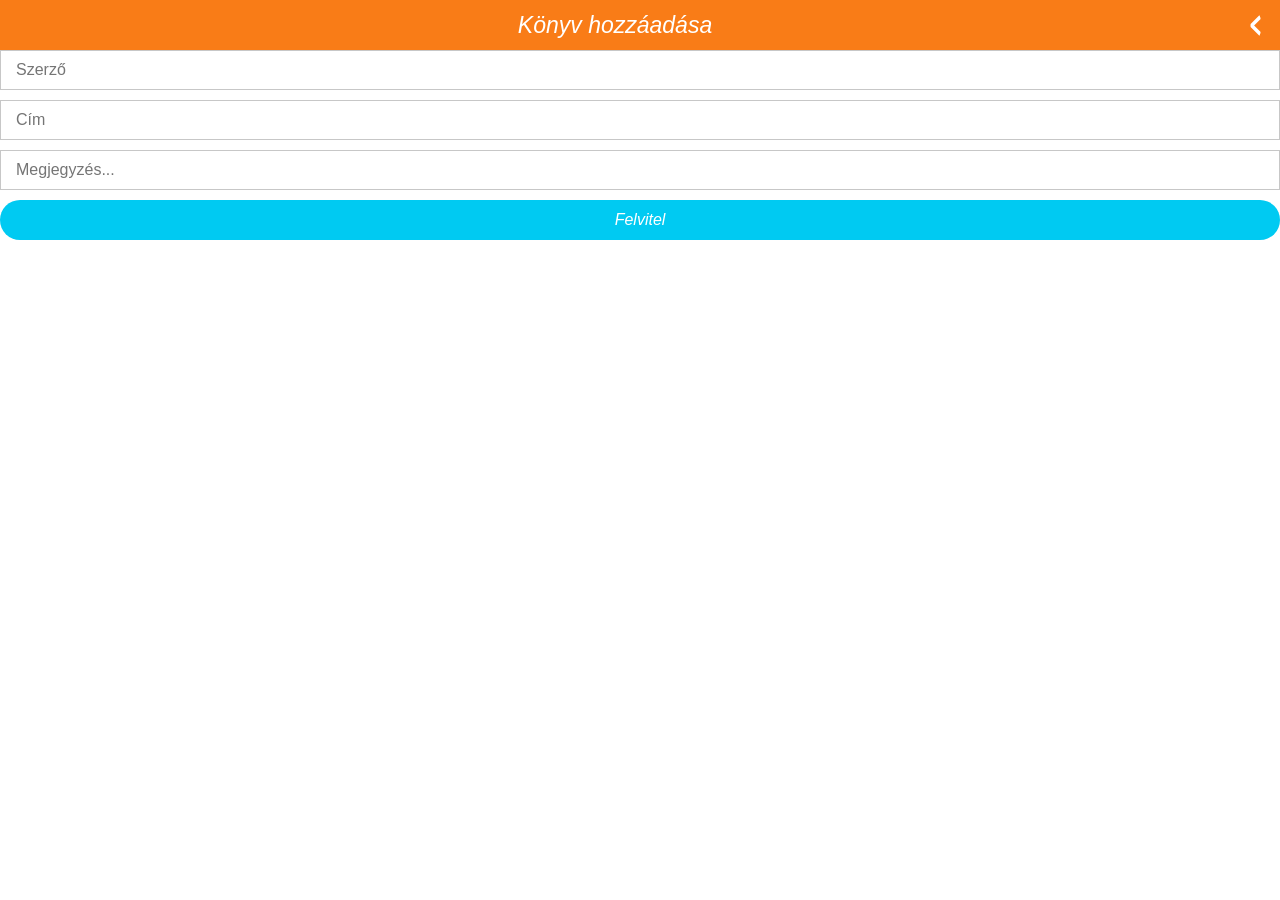
==== hozzaadas.html @ 5da23269 "First version" ====
<!DOCTYPE html>
<html>
  <head>
    <meta charset="utf-8">
    <meta name="viewport" content="width=device-width, initial-scale=1">
    <title>Hozzáadás</title>
      <link type="text/css" rel="stylesheet" href="css/headers.css"/>
      <link type="text/css" rel="stylesheet" href="css/drawer.css"/>
      <link type="text/css" rel="stylesheet" href="css/lists.css"/>
      <link type="text/css" rel="stylesheet" href="css/app.css"/>
      <link type="text/css" rel="stylesheet" href="css/buttons.css"/>
      <link type="text/css" rel="stylesheet" href="css/input_areas.css"/>
    <!-- Inline scripts are forbidden in Firefox OS apps (CSP restrictions),
         so we use a script file. -->
    <script type="text/javascript" src="script/Hozzaadas.js"></script>
  </head>
  <body>
      <section role="region">
            <header>
                <menu type="toolbar">
                    <a href="index.html"><span class="icon icon-back">back</span></a>
                </menu>
                <h1>Könyv hozzáadása</h1>
            </header>
            <div>
                <input id="szerzo" type="text" placeholder="Szerző" value="" />
                <input id="cim" type="text" placeholder="Cím" value="" />
                <input id="megjegyzes" type="text" placeholder="Megjegyzés..." value="" />
                <button id="Felvitel" class="recommend">Felvitel</button>
            </div>
        </section>
  </body>
</html>
---- css/headers.css ----
/* -------------------------------------------------------------------
  HEADERS: layout
  Form factor or Skin dependent styles should NOT be defined here.
------------------------------------------------------------------- */

section[role="region"] > header:first-child {
  position: relative;
  display: block;
  z-index: 10;
  padding: 0;
  height: 5rem;
  border: none;
}

section[role="region"] > header:first-child h1 {
  font-size: 2.3rem;
  line-height: 5rem;
  white-space: nowrap;
  text-overflow: ellipsis;
  display: block;
  overflow: hidden;
  margin: 0;
  padding: 0 1rem;
  height: 100%;
  font-weight: 300;
  font-style: italic;
  text-align: center;
}

section[role="region"] > header:first-child h1 em {
  font-weight: 400;
  font-size: 1.5rem;
  line-height: 1em;
  font-style: normal;
}

section[role="region"] > header:first-child menu {
  height: 100%;
  float: right;
  padding: 0;
  margin: 0;
}

/* ----------------------------------
  Buttons
---------------------------------- */

section[role="region"] > header:first-child a,
section[role="region"] > header:first-child button {
  box-sizing: border-box;
  position: relative;
  display: block;
  overflow: hidden;
  float: left;
  min-width: 5rem;
  width: auto;
  height: 5rem;
  border: none;
  background: none;
  padding: 0 1rem;
  margin: 0;
  font-weight: 400;
  font-size: 1.5rem;
  line-height: 5rem;
  border-radius: 0;
  text-decoration: none;
  text-align: center;
  text-shadow: none;
  font-style: italic;
}

/* Pressed state */
section[role="region"] > header:first-child a:focus {
  outline: none;
}

section[role="region"] > header:first-child button::-moz-focus-inner {
  outline: none;
  border: none;
  margin-top: -0.2rem; /* To fix line-height bug (697451) */
  padding: 0;
}

/* Disabled state */
section[role="region"] > header:first-child a[aria-disabled="true"],
section[role="region"] > header:first-child button[disabled] {
  opacity: 0.3;
  pointer-events: none;
}

/* ----------------------------------
  Icons
---------------------------------- */

section[role="region"] > header:first-child .icon {
  display: block;
  width: 3rem;
  height: 5rem;
  background: transparent no-repeat center / 3rem auto;
  font-size: 0;
}

/* ----------------------------------
  Subheader
---------------------------------- */

section[role="region"] > header {
  z-index: 0;
  height: auto;
}

section[role="region"] header h2 {
  margin: 0;
  padding: 0.8rem 3rem;
  font-weight: 400;
  font-size: 1.5rem;
  line-height: 1.8rem;
}

/* ----------------------------------
  right-to-left
---------------------------------- */

html[dir="rtl"] section[role="region"] > header:first-child menu {
  float: left;
}

html[dir="rtl"] section[role="region"] > header:first-child button,
html[dir="rtl"] section[role="region"] > header:first-child a {
  float: right;
}

html[dir="rtl"] section[role="region"] > header:first-child .icon-back {
  transform: rotate(180deg);
}

/* -----------------------------------------------------------------
  HEADER SKIN: default
  Default values in case we are not overriding them using
  class="skin-*"
----------------------------------------------------------------- */

section[role="region"] > header:first-child {
  color: #fff;
  background-color: #f97c17;
}

section[role="region"] > header:first-child h1 {
  color: #fff;
}

section[role="region"] > header:first-child a,
section[role="region"] > header:first-child button {
  color: rgba(0,0,0,0.6);
}

section[role="region"] > header:first-child a:active,
section[role="region"] > header:first-child button:active,
section[role="region"] > header:first-child a:hover,
section[role="region"] > header:first-child button:hover {
  background-color: rgba(0,0,0,0.07);
}

section[role="region"] > header:first-child a:focus,
section[role="region"] > header:first-child button:focus {
  background-color: transparent;
}

/* ----------------------------------
  Icons
---------------------------------- */

section[role="region"] > header:first-child .icon-add {
  background-image: url(headers/images/icons/add.png);
}

section[role="region"] > header:first-child .icon-compose {
  background-image: url(headers/images/icons/compose.png);
}

section[role="region"] > header:first-child .icon-edit {
  background-image: url(headers/images/icons/edit.png);
}

section[role="region"] > header:first-child .icon-send {
  background-image: url(headers/images/icons/send.png);
}

section[role="region"] > header:first-child .icon-close {
  background-image: url(headers/images/icons/close.png);
}

section[role="region"] > header:first-child .icon-back {
  background-image: url(headers/images/icons/back.png);
}

section[role="region"] > header:first-child .icon-menu {
  background-image: url(headers/images/icons/menu.png);
}

section[role="region"] > header:first-child .icon-user {
  background-image: url(headers/images/icons/user.png);
}

section[role="region"] > header:first-child .icon-up {
  background-image: url(headers/images/icons/up.png);
}

section[role="region"] > header:first-child .icon-down {
  background-image: url(headers/images/icons/down.png);
}

section[role="region"] > header:first-child .icon-options {
  background-image: url(headers/images/icons/options.png);
}

/* ----------------------------------
  Subheader
---------------------------------- */

section[role="region"] header h2 {
  color: #424242;
  border-bottom: solid 0.1rem #e6e6e6;
}

/* -----------------------------------------------------------------
  HEADER SKIN: comms
  .skin-comms will override default values
----------------------------------------------------------------- */

.skin-comms section[role="region"] > header:first-child,
section[role="region"].skin-comms > header:first-child {
  background-color: #00adad;
}

.skin-comms section[role="region"] > header:first-child a,
.skin-comms section[role="region"] > header:first-child button,
section[role="region"].skin-comms > header:first-child a,
section[role="region"].skin-comms > header:first-child button {
  color: rgba(0,0,0,0.5);
}

.skin-comms section[role="region"] > header:first-child a:active,
.skin-comms section[role="region"] > header:first-child button:active,
.skin-comms section[role="region"] > header:first-child a:hover,
.skin-comms section[role="region"] > header:first-child button:hover,
section[role="region"].skin-comms > header:first-child a:active,
section[role="region"].skin-comms > header:first-child button:active,
section[role="region"].skin-comms > header:first-child a:hover,
section[role="region"].skin-comms > header:first-child button:hover {
  background-color: rgba(0,0,0,0.1);
}

.skin-comms section[role="region"] > header:first-child a:focus,
.skin-comms section[role="region"] > header:first-child button:focus,
section[role="region"].skin-comms > header:first-child a:focus,
section[role="region"].skin-comms > header:first-child button:focus {
  background-color: transparent;
}

/* -----------------------------------------------------------------
  HEADER SKIN: dark
  .skin-dark will override default values
----------------------------------------------------------------- */

section[role="region"].skin-dark > header:first-child,
.skin-dark > section[role="region"] > header:first-child {
  background-color: #242d33;
}

.skin-dark section[role="region"] > header:first-child a,
.skin-dark section[role="region"] > header:first-child button,
section[role="region"].skin-dark > header:first-child a,
section[role="region"].skin-dark > header:first-child button {
  color: #00aac5;
}

.skin-dark section[role="region"] > header:first-child a:active,
.skin-dark section[role="region"] > header:first-child button:active,
.skin-dark section[role="region"] > header:first-child a:hover,
.skin-dark section[role="region"] > header:first-child button:hover,
section[role="region"].skin-dark > header:first-child a:active,
section[role="region"].skin-dark > header:first-child button:active,
section[role="region"].skin-dark > header:first-child a:hover,
section[role="region"].skin-dark > header:first-child button:hover {
  background-color: rgba(0,0,0,0.4);
}

.skin-dark section[role="region"] > header:first-child a:focus,
.skin-dark section[role="region"] > header:first-child button:focus,
section[role="region"].skin-dark > header:first-child a:focus,
section[role="region"].skin-dark > header:first-child button:focus {
  background-color: transparent;
}

section[role="region"].skin-dark header h2,
.skin-dark > section[role="region"] header h2 {
  background-color: #2c353b;
  color: #fff;
  border: none;
}

/* -----------------------------------------------------------------
  HEADER SKIN: organic
  .skin-organic will override default values
----------------------------------------------------------------- */

section[role="region"].skin-organic > header:first-child,
.skin-organic section[role="region"] > header:first-child {
  color: #868692;
  background-color: #f4f4f4;
}

section[role="region"].skin-organic > header:first-child h1,
.skin-organic section[role="region"] > header:first-child h1 {
  color: #868692;
}

section[role="region"].skin-organic > header:first-child a,
section[role="region"].skin-organic > header:first-child button,
.skin-organic section[role="region"] > header:first-child a,
.skin-organic section[role="region"] > header:first-child button {
  color: #00aac5;
}

section[role="region"].skin-organic > header:first-child a:focus,
section[role="region"].skin-organic > header:first-child button:focus,
.skin-organic section[role="region"] > header:first-child a:focus,
.skin-organic section[role="region"] > header:first-child button:focus {
  background-color: transparent;
}

/* ----------------------------------
  Icons
---------------------------------- */

section[role="region"].skin-organic > header:first-child .icon-back,
.skin-organic section[role="region"] > header:first-child .icon-back {
  background-image: url(headers/images/icons/organic/back.png);
}

section[role="region"].skin-organic > header:first-child .icon-close,
.skin-organic section[role="region"] > header:first-child .icon-close {
  background-image: url(headers/images/icons/organic/close.png);
}

section[role="region"].skin-organic > header:first-child .icon-add,
.skin-organic section[role="region"] > header:first-child .icon-add {
  background-image: url(headers/images/icons/organic/add.png);
}

section[role="region"].skin-organic > header:first-child .icon-edit,
.skin-organic section[role="region"] > header:first-child .icon-edit {
  background-image: url(headers/images/icons/organic/edit.png);
}

/* ----------------------------------
  Subheader
---------------------------------- */

section[role="region"].skin-organic header h2,
.skin-organic section[role="region"] header h2 {
  background-color: #e7e7e7;
  color: #4d4d4d;
  border: none;
}
---- css/drawer.css ----
/* ----------------------------------
* Drawer
* ---------------------------------- */

/* Main region */
section[role="region"] {
  width: 100%;
  transition: all 0.25s ease;
  position: relative;
  z-index: 100;
}

section[role="region"]:target {
  transform: translateX(80%);
}

/* Hide anchor to change target */
section[role="region"] > header:first-child > a:first-of-type {
  display: none;
}
section[role="region"]:target > header:first-child > a:first-of-type {
  display: block;
}
section[role="region"] > header:first-child > a:last-of-type {
  display: block;
}
section[role="region"]:target > header:first-child > a:last-of-type {
  display: none;
}


/* Sidebar */
section[data-type="sidebar"] {
  position: absolute;
  width: 80%;
  background: url(drawer/images/ui/pattern.png) repeat;
  height: 100%;
  top: 0;
  left: 0;
  overflow: hidden;
}

/* Sidebar header */
section[data-type="sidebar"] > header {
  position: relative;
  z-index: 10;
  height: 5rem;
  color: #fff;
  background: url(drawer/images/ui/header.png) repeat-x left bottom / 100% auto;
}

section[data-type="sidebar"] > header:after {
  content: "";
  height: 0.3rem;
  position: absolute;
  top: 100%;
  left: 0;
  right: 0;
  background: url(drawer/images/ui/shadow_header.png) repeat-x left top;
  background-size: auto 100%;
}

section[data-type="sidebar"] > header h1 {
  font-size: 2.2rem;
  line-height: 4.8rem;
  text-align: left;
  white-space: nowrap;
  text-overflow: ellipsis;
  display: block;
  overflow: hidden;
  margin: 0 0 0 3rem;
  height: 100%
}

section[data-type="sidebar"] > header h1 em {
  font-weight: bold;
  font-size: 1.5rem;
  line-height: 1em;
}

/* Generic set of actions in toolbar */
section[data-type="sidebar"] > header menu[type="toolbar"] {
  height: 100%;
  float: right;
}

section[data-type="sidebar"] > header menu[type="toolbar"] a,
section[data-type="sidebar"] > header menu[type="toolbar"] button {
  height: 4.9rem;
  line-height: 4.9rem;
  float: left;
  background: none;
  padding: 0 1.75rem;
  -moz-box-sizing: border-box;
  min-width: 5rem;
  text-align: center;
}

section[data-type="sidebar"] > header menu[type="toolbar"] a:last-child,
section[data-type="sidebar"] > header menu[type="toolbar"] button:last-child {
  background: url(drawer/images/ui/separator.png) no-repeat left center / auto 3.1rem;
}

section[data-type="sidebar"] > header menu[type="toolbar"] {
  padding: 0;
  margin: 0;
}

section[data-type="sidebar"] > header a,
section[data-type="sidebar"] > header button {
  border: none;
  background: none;
  padding: 0;
  overflow: hidden;
  font-weight: 600;
  font-size: 1.4rem;
  line-height: 1.1em;
  color: #fff;
}

section[data-type="sidebar"] > header a:first-letter,
section[data-type="sidebar"] > header button:first-letter {
  text-transform: uppercase;
}

/* Icon definitions */
section[data-type="sidebar"] > header .icon {
  display: inline-block;
  width: 3rem;
  height: 4.9rem;
  margin: 0 -1rem;
  background: transparent no-repeat center center / 100% auto;
  font-size: 0;
  overflow: hidden;
  position: relative;
}

section[data-type="sidebar"]:after {
  content: "";
  width: 1rem;
  background: url(drawer/images/ui/shadow.png) right top repeat-y;
  height: 100%;
  position: absolute;
  top: 0;
  right: 0;
  z-index: 5;
}

section[data-type="sidebar"] > nav {
  overflow-y: auto;
  max-height: 100%;
  margin-right: -0.8rem;
}

section[data-type="sidebar"] > nav > h2 {
  font-weight: bold;
  font-size: 1.4rem;
  line-height: 3.3rem;
  text-indent: 3rem;
  color: #fff;
  background: url(drawer/images/ui/pattern_subheader.png) repeat left top;
  border-bottom: 0.1rem solid #596068;
  margin: 0;
  padding-right: 0.8rem;
}

section[data-type="sidebar"] [role="toolbar"] {
  position: absolute;
}

section[data-type="sidebar"] > nav > ul {
  width: 100%;
  margin: 0;
  padding: 0;
}

section[data-type="sidebar"] > nav > ul > li {
  color: #fff;
  list-style: none;
  transition: background 0.2s ease;
}

section[data-type="sidebar"] > nav > ul > li:active {
  background: #00ABCC;
}

section[data-type="sidebar"] > nav > ul > li > a {
  text-decoration: none;
  color: #fff;
  font-size: 1.6rem;
  line-height: 4.35rem;
  border-bottom: 0.1rem solid #596068;
  text-indent: 3rem;
  padding-right: 0.8rem;
  width: 100%;
  -moz-box-sizing: border-box;
  display: block;
  text-overflow: ellipsis;
  white-space: nowrap;
  overflow: hidden;
}

/* RTL View */

html[dir="rtl"] section[role="region"]:target {
  transform: translateX(-80%);
}

/* Sidebar */
html[dir="rtl"] section[data-type="sidebar"] {
  left: auto;
  right: 0;
}

/* Sidebar header */
html[dir="rtl"] section[data-type="sidebar"] > header {
  background-position: right bottom;
}

html[dir="rtl"] section[data-type="sidebar"] > header:after {
  background-position: right top;
}

html[dir="rtl"] section[data-type="sidebar"] > header h1 {
  text-align: right;
  margin: 0 3rem 0 0;
}

/* Generic set of actions in toolbar */
html[dir="rtl"] section[data-type="sidebar"] > header menu[type="toolbar"] {
  float: left;
}

html[dir="rtl"] section[data-type="sidebar"] > header menu[type="toolbar"] a,
html[dir="rtl"] section[data-type="sidebar"] > header menu[type="toolbar"] button {
  float: left;
}

html[dir="rtl"] section[data-type="sidebar"] > header menu[type="toolbar"] a:last-child,
html[dir="rtl"] section[data-type="sidebar"] > header menu[type="toolbar"] button:last-child {
  background-position: right center;
}

html[dir="rtl"] section[data-type="sidebar"]:after {
  background-image: url(drawer/images/ui/shadow_rtl.png);
  background-position: left top;
  left: 0;
  right: auto;
}
html[dir="rtl"] section[data-type="sidebar"] > nav > h2 {
  background-position: right top;
  padding-left: 0.8rem;
  padding-right: auto;
}
---- css/lists.css ----
/* ----------------------------------
 * Lists
 * ---------------------------------- */
[data-type="list"] {
  font-weight: 400;
  padding: 0 1.5rem;
}

[data-type="list"] ul {
  list-style: none;
  margin: 0;
  padding: 0;
  overflow: hidden;
}

[data-type="list"] strong {
  font-weight: 500;
}

/* Title divisors */
[data-type="list"] header {
  padding: 0 1.5rem;
  margin: 0;
  font-size: 1.6rem;
  height: 3rem;
  line-height: 4rem;
  font-weight: normal;
  color: #ff4e00;
  text-transform: uppercase;
  overflow: hidden;
  text-overflow: ellipsis;
  white-space: nowrap;
}

/* List items */
[data-type="list"] li {
  width: 100%;
  height: 6rem;
  box-sizing: border-box;
  border-bottom: solid 0.1rem #e7e7e7;
  color: #333;
  margin: 0;
  display: block;
  position: relative;
}

[data-type="list"] li:last-child {
  border: none;
}

/* Pressed State */
li a:active {
  background-color: transparent; /* remove default color for active state */
}

[data-type="list"] li > a {
  text-decoration: none;
  color: #333;
  display: block;
  height: 6rem;
  position: relative;
  border: none;
  outline: none;
}

[data-type="list"].active li:after,
[data-type="list"] li > a:after {
  content: "";
  pointer-events: none;
  position: absolute;
  left: -1.5rem;
  top: 0;
  right: -1.5rem;
  bottom: 0;
}

[data-type="list"].active li:active:after,
[data-type="list"] li > a:active:after {
  background-color: rgba(0,213,255,0.3);
}

/* Disabled */
[data-type="list"] li[aria-disabled="true"] {
  pointer-events: none;
  opacity: 0.2;
  border-color: #888;
}

/* Graphic content */
[data-type="list"] aside {
  float: left;
  margin: 0 0.5rem 0 0;
  height: 100%;
  position: relative;
}

[data-type="list"] li > a aside,
[data-type="list"] li > a aside.icon {
  background-color: transparent;
}

[data-type="list"] aside.pack-end {
  float: right;
  margin: 0 0 0 0.5rem;
  text-align: right;
}

[data-type="list"] aside.icon {
  width: 3rem;
  height: 6rem;
  background: #fff no-repeat left center / 100% auto;
  font-size: 0;
  display: block;
  overflow: hidden;
}

[data-type="list"] aside span[data-type=img],
[data-type="list"] aside img {
  display: block;
  overflow: hidden;
  width: 5rem;
  height: 5rem;
  border-radius: 2.5rem;
  margin-top: 0.5rem;
  box-sizing: border-box;
  background: transparent center center / cover;
  position: relative;

  /* Favor performance over quality */
  image-rendering: -moz-crisp-edges;
}

/* Text content */
[data-type="list"] li p {
  white-space: nowrap;
  overflow: hidden;
  text-overflow: ellipsis;
  border: none;
  display: block;
  margin: 0;
  color: #858585;
  font-size: 1.5rem;
  line-height: 2rem;
}

[data-type="list"] li p:first-of-type {
  font-size: 1.8rem;
  line-height: 2.2rem;
  color: #333;
  padding: 1rem 0 0;
}

[data-type="list"] li p:only-child,
[data-type="list"] li p:first-of-type:last-of-type {
  line-height: 4rem;
}

[data-type="list"] li p em {
  font-size: 1.5rem;
  font-style: normal;
}

[data-type="list"] li p time {
  margin-right: 0.3rem;
  text-transform: uppercase;
}

/* Checkable content */
[data-type="list"] li > .pack-checkbox,
[data-type="list"] li > .pack-radio,
[data-type="list"] li > .pack-switch {
  pointer-events: none;
  position: absolute;
  top: -0.1rem;
  bottom: 0;
  right: 0;
  left: -4rem;
  width: auto;
  height: auto;
}

[data-type="list"] li > .pack-checkbox input ~ span:after,
[data-type="list"] li > .pack-radio input ~ span:after,
[data-type="list"] li > .pack-switch input ~ span:after {
  left: 0;
  margin-left: 0;
}

/* Edit mode */
[data-type="list"] [data-type="edit"] li {
  padding-left: 4rem;
}

[data-type="list"] [data-type="edit"] li > .pack-checkbox,
[data-type="list"] [data-type="edit"] li > .pack-radio,
[data-type="list"] [data-type="edit"] li > .pack-switch {
  pointer-events: auto;
  left: 0;
}

[data-type="list"] [data-type="edit"] li > a {
  pointer-events: none;
}

[data-type="list"] [data-type="edit"] li > a:active:after,
[data-type="list"] [data-type="edit"] li > a:hover:after {
  display: none;
}

[data-type="list"] [data-type="edit"] aside.pack-end {
  display: none;
}

/* Themes */
.skin-comms [data-type="list"] header {
  color: #4997a7;
}
---- css/app.css ----
html, body {
	margin: 0;
	padding: 0;
	font-size: 10px;
	font-family: sans-serif;
	background-color: #fff;
	height: 100%;
	overflow-x: hidden;
}

h2.bb-docs {
	font-size: 1.8rem;
	font-weight: lighter;
	color: #666;
	margin: -0.1rem 0 0;
	background-color: #f5f5f5;
	padding: 0.4rem 0.4rem 0.4rem 3rem;
	border: solid 0.1rem #e8e8e8;
}

section[role="region"] {
	height: 100%;
	line-height: 1em;
	font-size: 2.2rem;
}

div[role="main"] {
	background: #eee;
	height: 590px;
	overflow: hidden;
}

div[role="main"] p {
	margin: 2rem 2.5rem;
}

/* Base icons */
section[data-type="sidebar"] > header .icon.icon-add {
	background-image: url([data-uri]);
}
---- css/buttons.css ----
/* ----------------------------------
 * Buttons
 * ---------------------------------- */

.button::-moz-focus-inner,
[role="button"]::-moz-focus-inner,
button::-moz-focus-inner {
  border: none;
  outline: none;
}

button,
[role="button"],
.button {
  font-family: sans-serif;
  font-style: italic;
  width: 100%;
  height: 4rem;
  margin: 0 0 1rem;
  padding: 0 1.2rem;
  -moz-box-sizing: border-box;
  display: inline-block;
  vertical-align: middle;
  text-overflow: ellipsis;
  white-space: nowrap;
  overflow: hidden;
  background: #d8d8d8;
  border: none;
  border-radius: 2rem;
  font-weight: normal;
  font-size: 1.6rem;
  line-height: 4rem;
  color: #333;
  text-align: center;
  text-decoration: none;
  outline: none;
}

/* Recommend */
button.recommend,
[role="button"].recommend {
  background-color: #00caf2;
  color: #fff;
}

/* Danger */
button.danger,
.danger[role="button"] {
  background-color: #e51e1e;
  color: #fff;
}

/* Pressed */
button:active,
[role="button"]:active,
.button:active {
  background-color: #b2f2ff;
  color: #fff;
}

/* Pressed with dark skin */
.skin-dark button:active,
.skin-dark [role="button"]:active,
.skin-dark .button:active {
  background-color: #00aacc;
}

/* Disabled */
button[disabled],
[role="button"][aria-disabled="true"],
.button[aria-disabled="true"] {
  background-color: rgba(0,0,0,0.05);
  color: #c7c7c7;
  pointer-events: none;
}

button[disabled].recommend,
[role="button"][aria-disabled="true"].recommend,
.button[aria-disabled="true"].recommend {
  background-color: #97cbd5;
  color: rgba(255,255,255,0.5);
}

button[disabled].danger,
[role="button"][aria-disabled="true"].danger,
.button[aria-disabled="true"].danger {
  background-color: #eb7474;
  color: rgba(255,255,255,0.5);
}

/* Disabled with dark background */
.skin-dark button[disabled],
.skin-dark .button[aria-disabled="true"],
.skin-dark [role="button"][aria-disabled="true"] {
  background-color: #565656;
  color: rgba(255,255,255,0.4);
}

.skin-dark button[disabled].recommend,
.skin-dark .button[aria-disabled="true"].recommend,
.skin-dark [role="button"][aria-disabled="true"].recommend {
  background-color: #006579;
}

.skin-dark button[disabled].danger,
.skin-dark .button[aria-disabled="true"].danger,
.skin-dark [role="button"][aria-disabled="true"].danger {
  background-color: #730f0f;
}

button[disabled]::-moz-selection,
.button[aria-disabled="true"]::-moz-selection,
[role="button"][aria-disabled="true"]::-moz-selection {
  -moz-user-select: none;
}

/* ----------------------------------
 * Buttons inside lists
 * ---------------------------------- */

li button,
li [role="button"],
li .button {
  position: relative;
  text-align: left;
  border: 0.1rem solid #c7c7c7;
  background: rgba(0,0,0,0.05);
  margin: 0 0 1rem;
  overflow: hidden;
  border-radius: 0;
  display: flex;
  height: auto;
  min-height: 4rem;
  text-overflow: initial;
  white-space: normal;
  line-height: 2rem;
  padding: 1rem 1.2rem;
}

/* Press */
li [role="button"]:active:after,
li .button:active:after,
li button:active:after {
  opacity: 0;
}

/* Disabled */
li button:disabled,
li [role="button"][aria-disabled="true"],
li .button[aria-disabled="true"] {
  opacity: 0.5;
}

/* Icons */
li button.icon,
li [role="button"].icon,
li .button.icon {
  padding-right: 4rem;
}

li button.icon:before,
li [role="button"].icon:before,
li .button.icon:before {
  content: "";
  width: 3rem;
  height: 3rem;
  position: absolute;
  top: 50%;
  right: 0.5rem;
  margin-top: -1.5rem;
  background: transparent no-repeat center center / 100% auto;
  pointer-events: none;
}

li button.icon-view:active,
li [role="button"].icon-view:active {
  background-color: #b2f2ff;
}

li button.icon-view:before,
li [role="button"].icon-view:before {
  background-image: url(buttons/images/next.png);
  right: 0;
}

/* Getting more space for text, as icon is shorter */
li button.icon-dialog,
li [role="button"].icon-dialog,
li .button.icon-dialog {
  padding-right: 3rem;
}

li button.icon-dialog:before,
li [role="button"].icon-dialog:before,
li .button.icon-dialog:before {
  width: 0;
  height: 0;
  top: auto;
  right: 0.8rem;
  bottom: 0.5rem;
  border-top: 0.7rem solid transparent;
  border-bottom: 0.7rem solid transparent;
  border-left: 0.7rem solid #00aac5;
  transform: rotate(45deg);
  z-index: 1;
}

li button.icon-dialog:disabled:before,
li [role="button"][aria-disabled="true"].icon-dialog:before,
li .button[aria-disabled="true"].icon-dialog:before {
  border-left: 0.7rem solid #a9a9a9;
}

/* ----------------------------------
 * Theme: Dark
 * ---------------------------------- */

.skin-dark li button,
.skin-dark li [role="button"],
.skin-dark li .button {
  background-color: #454545;
  border: none;
  color: #fff;
  font-weight: normal;
}

.skin-dark li button:active,
.skin-dark li [role="button"]:active {
  background-color: #00aacc;
}

.skin-dark li button.icon-view:active,
.skin-dark li [role="button"].icon-view:active {
  background-color: #00aacc;
}

.skin-dark li button.icon-dialog:active:before,
.skin-dark li [role="button"].icon-dialog:active:before,
.skin-dark li .button.icon-dialog:active:before {
  border-left: 0.7rem solid #b2f2ff;
}

.skin-dark li button:disabled,
.skin-dark li [role="button"][aria-disabled="true"],
.skin-dark li .button[aria-disabled="true"] {
  background-color: #454545;
  opacity: 0.5;
}

/* Inputs inside of .button */
.button input,
body[role="application"] .button input {
  border: 0;
  background: none;
}

/* select */
select {
  width: 100%;
  -moz-box-sizing: border-box;
  font-family: sans-serif;
  font-style: italic;
  font-size: 1.6rem;
  color: #333;
  margin: 0 0 1rem;
  padding: 0 0 0 1.1rem;
  text-overflow: ellipsis;
  white-space: nowrap;
  overflow: hidden;
  height: 4rem;
  border: 0.1rem solid #c7c7c7;
  background: rgba(0,0,0,0.05);
}

.skin-dark select {
  background-color: rgba(87, 87, 87, 0.8);
  border: none;
  color: #fff;
}

/* remove dotted outline */
select:-moz-focusring {
  color: transparent;
  text-shadow: 0 0 0 #333;
}

.skin-dark select:-moz-focusring {
  text-shadow: 0 0 0 #fff;
}

/* Hides dropdown arrow until bug #649849 is fixed */
.button.icon select {
  position: absolute;
  top: -0.6rem;
  left: 0;
  width: calc(100% + 3rem);
  height: 100%;
  margin: 0;
  padding: 0 5rem 0 0;
  text-indent: 0;
  font-weight: 400;
  font-size: 1.7rem;
  /*
    The select element uses the text color to determine the color of the outline.
    We put a text shadow with needed offset and no blur, so that replaces the text.
  */
  color: rgba(0,0,0,0);
  text-shadow: 1rem 0.5rem 0 #333;
  border: none;
  background: none;
}

.button.icon select option {
  color: #000;
  border: 0;
  padding: 0.6rem 1.3rem;
  text-shadow: 0 0 0 rgba(0,0,0,0);
}

.button.icon-dialog {
  overflow: hidden;
}

/******************************************************************************
 * Right-To-Left layout
 */

html[dir="rtl"] li button,
html[dir="rtl"] li a[role="button"],
html[dir="rtl"] li .button {
  text-align: right;
}

html[dir="rtl"] li button.icon,
html[dir="rtl"] li .icon[role="button"],
html[dir="rtl"] li .button.icon {
  padding: 1rem 1.3rem 1rem 4rem;
}

html[dir="rtl"] li button.icon:before,
html[dir="rtl"] li [role="button"].icon:before,
html[dir="rtl"] li .button.icon:before {
  right: auto;
  left: 0.5rem;
}

html[dir="rtl"] li button.icon-dialog,
html[dir="rtl"] li [role="button"].icon-dialog,
html[dir="rtl"] li .button.icon-dialog {
  padding-left: 3rem;
}

html[dir="rtl"] li button.icon-view:before,
html[dir="rtl"] li .icon-view[role="button"]:before {
  left: 0;
  right: auto;
  transform: rotate(180deg);
}

html[dir="rtl"] li button.icon-dialog:before,
html[dir="rtl"] li .icon-dialog[role="button"]:before,
html[dir="rtl"] li .button.icon-dialog:before {
  left: 0.8rem;
  right: auto;
  transform: rotate(135deg);
}

html[dir="rtl"] select {
  padding: 0 1.2rem 0 0; /* .3rem right space because of italic */
  text-align: right;
}

/* Hides dropdown arrow until bug #649849 is fixed */
html[dir="rtl"] .button.icon-dialog select {
  left: auto;
  right: 0.3rem; /* .3rem space because of italic */
  text-indent: 1rem;
  padding: 0 0 0 4rem;
}
---- css/input_areas.css ----
/* ----------------------------------
* Input areas
* ---------------------------------- */
input[type="text"],
input[type="password"],
input[type="email"],
input[type="tel"],
input[type="search"],
input[type="url"],
input[type="number"],
textarea {
  font-family: sans-serif;
  box-sizing: border-box;
  display: block;
  width: 100%;
  height: 4rem;
  line-height: 4rem;
  resize: none;
  padding: 0 1.5rem;
  font-size: 1.6rem;
  border: 0.1rem solid #c7c7c7;
  border-radius: 0;
  box-shadow: none; /* override the box-shadow from the system (performance issue) */
  color: #333;
  background: #fff;
  margin: 0 0 1rem 0;
}

label:active {
  background-color: transparent;
}

textarea {
  height: 10rem;
  max-height: 10rem;
  line-height: 2rem;
}

input::-moz-placeholder,
textarea::-moz-placeholder {
  color: #a9a9a9;
  opacity: 1;
  font-style: italic;
  font-weight: 400;
}

input[disabled],
textarea[disabled] {
  opacity: 0.5;
}

.skin-dark input[type="text"],
.skin-dark input[type="password"],
.skin-dark input[type="email"],
.skin-dark input[type="tel"],
.skin-dark input[type="search"],
.skin-dark input[type="url"],
.skin-dark input[type="number"],
.skin-dark textarea  {
  color: #fff;
  background-color: transparent;
  border-color: #454545;
}

form p {
  position: relative;
  margin: 0;
}

form p input + button[type="reset"],
form p textarea + button[type="reset"] {
  position: absolute;
  top: 0;
  right: -0.3rem;
  width: 4rem;
  height: 4rem;
  padding: 0;
  border: none;
  font-size: 0;
  opacity: 0;
  pointer-events: none;
  background: url(input_areas/images/clear.png) no-repeat 50% 50% / 2.4rem auto;
}


.skin-dark p input + button[type="reset"],
.skin-dark p textarea + button[type="reset"] {
  background-image: url(input_areas/images/clear_dark.png);
}

/* To avoid colission with BB butons */
li input + button[type="reset"]:after,
li textarea + button[type="reset"]:after {
  background: none;
}

textarea {
  padding: 1.2rem;
}

form p input:focus {
  padding-right: 3rem;
}

form p input:focus + button[type="reset"],
form p textarea:focus + button[type="reset"] {
  opacity: 1;
  pointer-events: all;
}

/* Fieldset */
fieldset {
  position: relative;
  overflow: hidden;
  margin: 1.5rem 0 0 0;
  padding: 0;
  font-size: 2rem;
  line-height: 1em;
  background: none;
  border: 0;
}

fieldset legend,
input[type="date"],
input[type="time"],
input[type="datetime"],
input[type="datetime-local"] {
  border: 0.1rem solid #c7c7c7;
  width: 100%;
  box-sizing: border-box;
  font-family: sans-serif;
  font-style: italic;
  font-size: 1.6rem;
  margin: 0 0 1.5rem;
  padding: 0 1.5rem;
  text-overflow: ellipsis;
  white-space: nowrap;
  overflow: hidden;
  height: 4rem;
  color: #333;
  border-radius: 0;
  background: #fff url(input_areas/images/dialog.svg) no-repeat calc(100% - 1rem) calc(100% - 1rem);
}

fieldset legend {
  margin: 0 0 1rem;
  padding: 1rem 1.5rem 0;
  background-color: rgba(0,0,0,0.05);
}

fieldset[disabled] {
  opacity: 0.5;
  pointer-events: none;
}

.skin-dark fieldset legend,
.skin-dark input[type="date"],
.skin-dark input[type="time"],
.skin-dark input[type="datetime"],
.skin-dark input[type="datetime-local"] {
  color: #fff;
  background-color: transparent;
  border-color: #454545;
}

fieldset[disabled] legend,
input[type="date"][disabled],
input[type="time"][disabled],
input[type="datetime"][disabled],
input[type="datetime-local"][disabled] {
  background-image: url(input_areas/images/dialog_disabled.svg);
  background-color: transparent
}

input[type="date"]:focus,
input[type="time"]:focus,
input[type="datetime"]:focus,
input[type="datetime-local"]:focus {
  box-shadow: none;
  border-bottom-color: #c7c7c7;
}

.skin-dark input[type="date"]:focus,
.skin-dark input[type="time"]:focus,
.skin-dark input[type="datetime"]:focus,
.skin-dark input[type="datetime-local"]:focus {
  box-shadow: none;
  border-bottom-color: #454545;
}

input[type="date"]:active,
input[type="time"]:active,
input[type="datetime"]:active,
input[type="datetime-local"]:active {
  background-color: #b2f2ff;
  color: #fff;
}

.skin-dark input[type="date"]:active,
.skin-dark input[type="time"]:active,
.skin-dark input[type="datetime"]:active,
.skin-dark input[type="datetime-local"]:active {
  background-color: #00aacc;
  background-image: url(input_areas/images/dialog_active.svg);
}


/* fix for required inputs with wrong or empty value e.g. [type=email] */
input:invalid,
textarea:invalid,
.skin-dark input:invalid,
.skin-dark textarea:invalid {
  color: #b90000;
}

input:focus,
textarea:focus,
.skin-dark input:focus,
.skin-dark textarea:focus {
  box-shadow: inset 0 -0.1rem 0 #00caf2;
  border-bottom-color: #00caf2;
}

input:invalid:focus,
textarea:invalid:focus,
.skin-dark input:invalid:focus,
.skin-dark textarea:invalid:focus {
  box-shadow: inset 0 -0.1rem 0 #820000;
  border-bottom-color: #820000;
}

/* Tidy (search/submit) */
form[role="search"] {
  position: relative;
  height: 3.7rem;
  background: #f4f4f4;
}

form[role="search"].skin-dark {
  background: #202020;
}

form[role="search"] p {
  padding: 0 1.5rem 0 3rem;
  overflow: hidden;
  position: relative;
}

form[role="search"] p input,
form[role="search"] p textarea {
  height: 3.7rem;
  border: none;
  background: none;
  padding: 0;
  margin: 0;
  box-shadow: none;
}

form[role="search"] p textarea {
  padding: 1rem 0 0 0;
}

form[role="search"] p input::-moz-placeholder {
  background: url(input_areas/images/search.svg) right -0.5rem center no-repeat;
  background-size: 3rem;
}

form[role="search"].skin-dark p input::-moz-placeholder {
  background-image: url(input_areas/images/search_dark.svg);
}

form[role="search"] p input:focus::-moz-placeholder {
  background: none;
}

form[role="search"] p input:invalid,
form[role="search"] p textarea:invalid,
form[role="search"] p input:focus,
form[role="search"] p textarea:focus {
  border: none;
  box-shadow: none;
}

form[role="search"].skin-dark p input,
form[role="search"].skin-dark p textarea {
  color: #fff;
  background: none;
  box-shadow: none;
}

form[role="search"] button[type="submit"] {
  float: right;
  min-width: 6rem;
  height: 3.7rem;
  padding: 0 1.5rem;
  border: none;
  color: #00aac5;
  font-weight: normal;
  font-size: 1.6rem;
  line-height: 3.7rem;
  width: auto;
  border-radius: 0;
  margin: 0;
  position: relative;
  background-image: none;
  background-color: unset;
  font-style: italic;
  overflow: visible;
}

form[role="search"] button[type="submit"]:after {
  content: "";
  position: absolute;
  left: -0.1rem;
  top: 0.7rem;
  bottom: 0.7rem;
  width: 0.1rem;
  background: #c7c7c7;
}

form[role="search"] button[type="submit"].icon {
  font-size: 0;
  background-repeat: no-repeat;
  background-position: center;
  background-size: 3rem;
}

form[role="search"] p input + button[type="reset"]{
  height: 3.7rem;
  right: 0.5rem;
}

form[role="search"].skin-dark button[type="submit"]:after {
  background-color: #575757;
}

form[role="search"] button[type="submit"] + p > textarea {
  height: 3.7rem;
  line-height: 2rem;
}

form[role="search"] button[type="submit"] + p button {
  height: 3.7rem;
}

form[role="search"].full button[type="submit"] {
  display: none;
}

form[role="search"] button.icon:active,
form[role="search"] button[type="submit"]:active {
  background-color: #b2f2ff;
  color: #fff;
}

form[role="search"].skin-dark button.icon:active,
form[role="search"].skin-dark button[type="submit"]:active {
  background: #00aacc;
}

form[role="search"] button[type="submit"][disabled] {
  color: #adadad;
  pointer-events: none;
}

form button::-moz-focus-inner {
  border: none;
  outline: none;
}

/* .bb-editable - e.g email & SMS recipients */
.bb-editable [contenteditable] {
  display: inline-block;
  box-sizing: border-box;
  position: relative;
  max-width: calc(100% - 1.4rem);
  overflow: hidden;
  padding: 0 1.5rem;
  margin: 0 0 0.6rem 0;
  line-height: 2.8rem;
  border-radius: 1.4rem;
  text-overflow: ellipsis;
  font-size: 1.6rem;
  font-style: italic;
  white-space: nowrap;
  color: #333;
  background: #fff;
}

.bb-editable [contenteditable].icon {
  padding-right: 3.7rem;
}

.bb-editable [contenteditable="false"].invalid {
  background-color: #fedcdc;
  padding-left: 3.3rem;
}

.bb-editable [contenteditable="false"].invalid:before {
    content: "!";
    position: absolute;
    top: 0.6rem;
    left: 0.8rem;
    display: block;
    width: 1.7rem;
    height: 1.6rem;
    padding: 0;
    border-radius: 50%;
    line-height: 1.6rem;
    font-size: 1.2rem;
    text-align: center;
    text-indent: -0.1rem;
    font-style: normal;
    font-weight: 600;
    color: #fff;
    background-color: #b80404;
}

.bb-editable [contenteditable="false"].invalid:hover:before,
.bb-editable [contenteditable="false"].invalid:active:before {
  color: #b2f2ff;
  background-color: #fff;
}

.bb-editable [contenteditable]:hover,
.bb-editable [contenteditable]:active,
.bb-editable [contenteditable].invalid:hover,
.bb-editable [contenteditable].invalid:active {
  color: #fff;
  background-color: #b2f2ff;
}

.bb-editable [contenteditable].icon:after {
  content: "";
  position: absolute;
  top: 0.7rem;
  right: 0;
  width: 3rem;
  height: 3rem;
  background-position: -0.7rem -3.8rem;
  background-repeat: no-repeat;
  background-size: 3rem;
}

.bb-editable [contenteditable].icon:hover:after,
.bb-editable [contenteditable].icon:active:after {
  background-position: -0.7rem -0.8rem;
}

.bb-editable [contenteditable].invalid.icon:after {
  background-position: -0.7rem -6.8rem;
}

.bb-editable [contenteditable].invalid.icon:hover:after,
.bb-editable [contenteditable].invalid.icon:active:after {
  background-position: -0.7rem -0.8rem;
}

.bb-editable [contenteditable="true"],
.bb-editable [contenteditable="true"]:hover,
.skin-comms .bb-editable [contenteditable="true"]:hover {
    padding: 0 0.2rem;
    white-space: normal;
    font-size: 1.8rem;
    font-style: normal;
    color: #000;
    background: none repeat scroll 0 0 transparent;
}

.skin-comms .bb-editable [contenteditable]:hover,
.skin-comms .bb-editable [contenteditable]:active {
  color: #fff;
  background-color: #29bbb5;
}

/******************************************************************************
 * Right-to-Left layout
 */

html[dir="rtl"] ::-moz-placeholder {
  text-align: right;
}

html[dir="rtl"] fieldset legend {
  background: rgba(0,0,0,0.05) url(input_areas/images/dialog_rtl.svg) no-repeat 1rem calc(100% - 1rem);
}

html[dir="rtl"] input[type="date"],
html[dir="rtl"] input[type="time"],
html[dir="rtl"] input[type="datetime"],
html[dir="rtl"] input[type="datetime-local"] {
  background: #fff url(input_areas/images/dialog_rtl.svg) no-repeat 1rem calc(100% - 1rem);
}

html[dir="rtl"] fieldset[disabled] legend,
html[dir="rtl"] input[type="date"][disabled],
html[dir="rtl"] input[type="time"][disabled],
html[dir="rtl"] input[type="datetime"][disabled],
html[dir="rtl"] input[type="datetime-local"][disabled] {
  background-image: url(input_areas/images/dialog_disabled_rtl.svg);
}

html[dir="rtl"] form p input:focus {
  padding: 0 1.5rem 0 3rem;
}

html[dir="rtl"] form p input + button[type="reset"],
html[dir="rtl"] form p textarea + button[type="reset"] {
  right: auto;
  left: -0.3rem;
}

html[dir="rtl"] form[role="search"] p {
  padding: 0 3rem 0 1.5rem;
}

html[dir="rtl"] form[role="search"] p input + button[type="reset"]{
  left: 0.5rem;
}

html[dir="rtl"] form[role="search"] p input::-moz-placeholder {
  background-position: -0.5rem center;
}

html[dir="rtl"] form[role="search"] button[type="submit"] {
  float: left;
}

html[dir="rtl"] form[role="search"] button[type="submit"]:after {
  right: 0;
  left: auto;
}
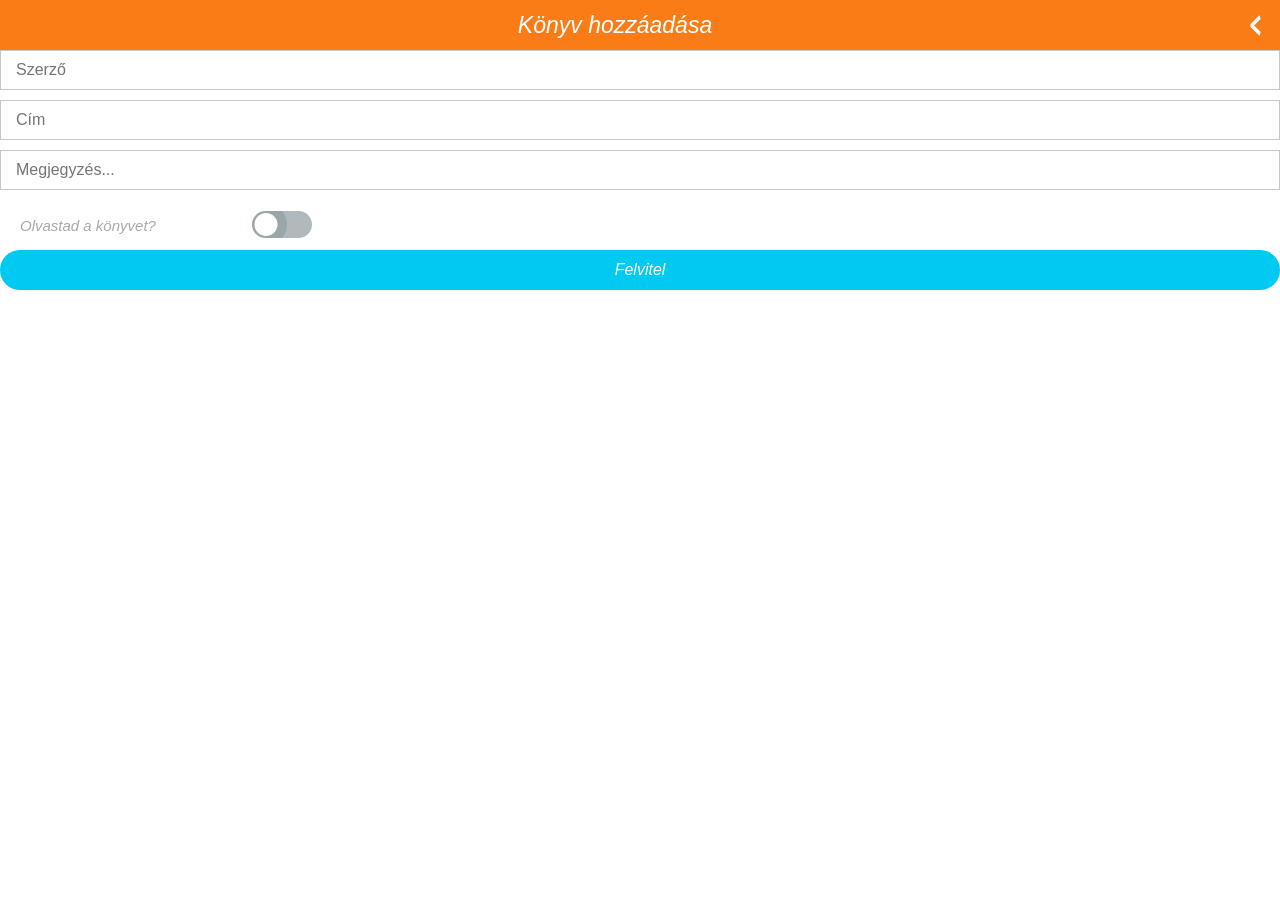
==== commit 773b06ae: "Final version" ====
--- a/hozzaadas.html
+++ b/hozzaadas.html
@@ -4,15 +4,28 @@
     <meta charset="utf-8">
     <meta name="viewport" content="width=device-width, initial-scale=1">
     <title>Hozzáadás</title>
-      <link type="text/css" rel="stylesheet" href="css/headers.css"/>
-      <link type="text/css" rel="stylesheet" href="css/drawer.css"/>
-      <link type="text/css" rel="stylesheet" href="css/lists.css"/>
-      <link type="text/css" rel="stylesheet" href="css/app.css"/>
-      <link type="text/css" rel="stylesheet" href="css/buttons.css"/>
-      <link type="text/css" rel="stylesheet" href="css/input_areas.css"/>
+    <link type="text/css" rel="stylesheet" href="css/headers.css"/>
+    <link type="text/css" rel="stylesheet" href="css/drawer.css"/>
+    <link type="text/css" rel="stylesheet" href="css/lists.css"/>
+    <link type="text/css" rel="stylesheet" href="css/app.css"/>
+    <link type="text/css" rel="stylesheet" href="css/buttons.css"/>
+    <link type="text/css" rel="stylesheet" href="css/input_areas.css"/>
+    <link type="text/css" rel="stylesheet" href="css/switches.css"/>
     <!-- Inline scripts are forbidden in Firefox OS apps (CSP restrictions),
-         so we use a script file. -->
+    so we use a script file. -->
     <script type="text/javascript" src="script/Hozzaadas.js"></script>
+    <style type="text/css">
+        #olvasott {
+            color: #a9a9a9;
+            opacity: 1;
+            font-style: italic;
+            font-weight: 400;
+            font-size: 15px;
+            margin-top: 5px;
+            margin-right: 100px;
+            margin-left: 20px;
+        }  
+    </style>  
   </head>
   <body>
       <section role="region">
@@ -26,6 +39,11 @@
                 <input id="szerzo" type="text" placeholder="Szerző" value="" />
                 <input id="cim" type="text" placeholder="Cím" value="" />
                 <input id="megjegyzes" type="text" placeholder="Megjegyzés..." value="" />
+                <label id="olvasott">Olvastad a könyvet?</label>
+                <label class="pack-switch">
+                    <input id="olvasva" type="checkbox">
+                    <span></span>
+                </label>
                 <button id="Felvitel" class="recommend">Felvitel</button>
             </div>
         </section>
--- a/css/switches.css
+++ b/css/switches.css
@@ -0,0 +1,129 @@
+/* ----------------------------------
+ * CHECKBOXES / RADIOS
+ * ---------------------------------- */
+
+label.pack-checkbox,
+label.pack-radio,
+label.pack-switch {
+  display: inline-block;
+  vertical-align: middle;
+  width: 5rem;
+  height: 5rem;
+  position: relative;
+  background: none;
+}
+
+label.pack-checkbox input,
+label.pack-radio input,
+label.pack-switch input {
+  margin: 0;
+  opacity: 0;
+  position: absolute;
+  top: 0;
+  left: 0;
+}
+
+label.pack-checkbox input ~ span:after,
+label.pack-radio input ~ span:after {
+  content: '';
+  position: absolute;
+  left: 50%;
+  top: 50%;
+  margin: -1.1rem 0 0 -1.1rem;
+  width: 2.2rem;
+  height: 2.2rem;
+  pointer-events: none;
+}
+
+label.pack-checkbox input ~ span:after {
+  background: url(switches/images/check/default.png) no-repeat center top / 2.2rem auto;
+}
+
+label.pack-radio input ~ span:after {
+  background: url(switches/images/radio/default.png) no-repeat center top / 2.2rem auto;
+}
+
+label.pack-checkbox input:checked ~ span:after,
+label.pack-radio input:checked ~ span:after,
+label.pack-switch input:checked ~ span:after {
+  background-position: center bottom;
+}
+
+/* 'Dangerous' switches */
+
+label.pack-checkbox.danger input ~ span:after {
+  background-image: url(switches/images/check/danger.png);
+}
+
+label.pack-radio.danger input ~ span:after {
+  background-image: url(switches/images/radio/danger.png);
+}
+
+
+/* ----------------------------------
+ * ON/OFF SWITCHES
+ * ---------------------------------- */
+
+label.pack-switch input ~ span:after {
+  content: '';
+  position: absolute;
+  right: 0;
+  top: 50%;
+  width: 6rem;
+  margin: -1.4rem 0 0;
+  height: 2.7rem;
+  pointer-events: none;
+  border-radius: 1.35rem;
+  overflow: hidden;
+  background: #e6e6e6 url(switches/images/switch/background_off.png) no-repeat -3.2rem 0 / 9.2rem 2.7rem;
+  transition: background 0.2s ease;
+}
+
+/* switch: 'ON' state */
+label.pack-switch input:checked ~ span:after {
+  background: #e6e6e6 url(switches/images/switch/background.png) no-repeat 0 0 / 9.2rem 2.7rem;
+}
+
+/* switch: disabled state */
+label.pack-switch input:disabled ~ span:after {
+  opacity: 0.4;
+}
+
+label.pack-switch input.uninit ~ span:after {
+  transition: none;
+}
+
+/******************************************************************************
+ * Right-To-Left tweaks
+ */
+
+html[dir="rtl"] label.pack-checkbox input,
+html[dir="rtl"] label.pack-radio input,
+html[dir="rtl"] label.pack-switch input {
+  left: auto;
+  right: 0;
+}
+
+html[dir="rtl"] label.pack-checkbox input ~ span:after,
+html[dir="rtl"] label.pack-radio input ~ span:after {
+  left: auto;
+  right: 50%;
+  margin-left: auto;
+  margin-right: -1.1rem;
+}
+
+html[dir="rtl"] label.pack-switch input ~ span:after {
+  left: 0;
+  right: auto;
+}
+
+html[dir="rtl"] label.pack-switch input ~ span:after {
+  background-position: 0;
+}
+
+/* switch: 'ON' state */
+html[dir="rtl"] label.pack-switch input:checked ~ span:after {
+  background-image: url(switches/images/switch/background_rtl.png);
+  background-position: -3.2rem 0;
+}
+
